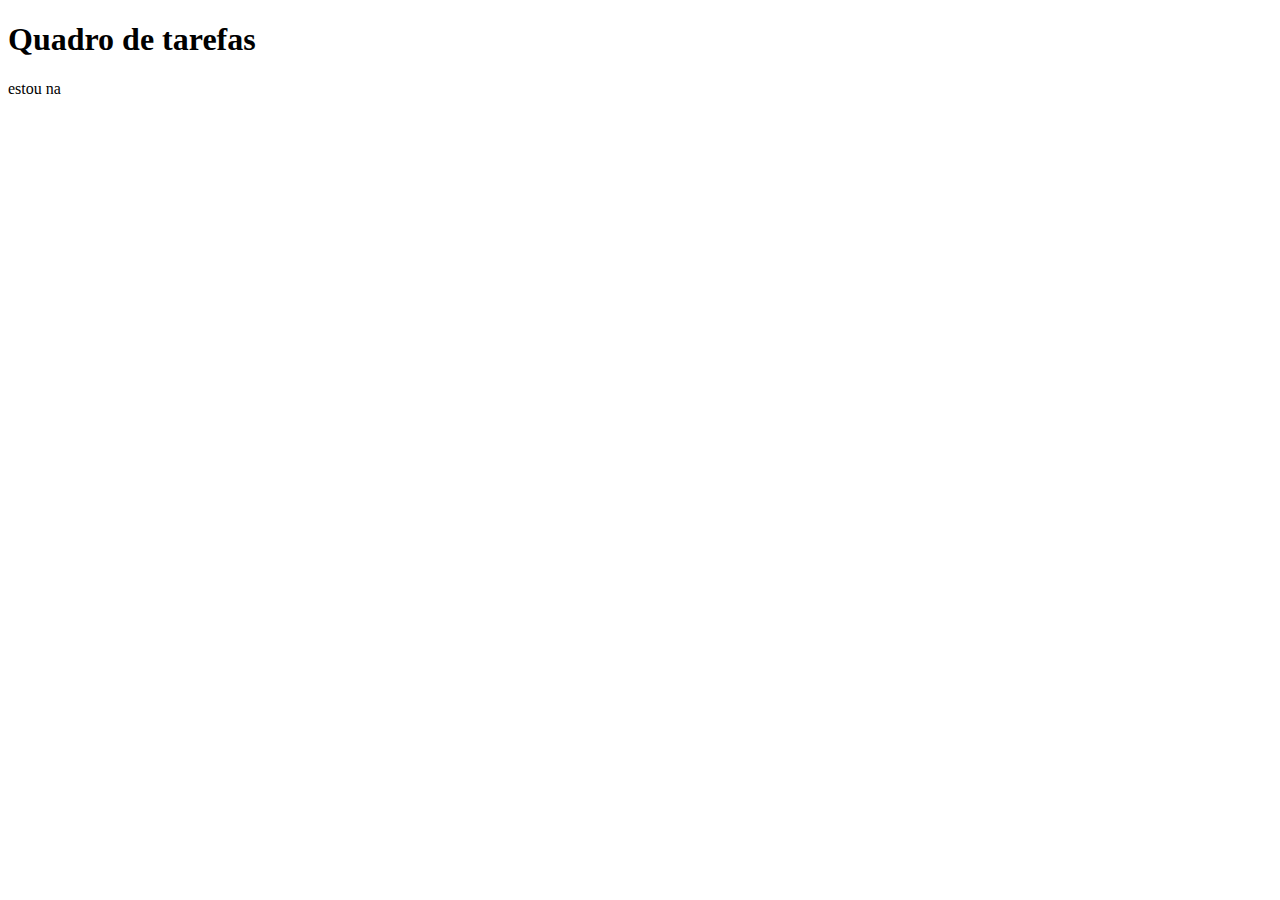
==== index.html @ 5ec5c33a "git do mac" ====
<!DOCTYPE html>
<html lang="en">
<head>
    <meta charset="UTF-8">
    <meta name="viewport" content="width=device-width, initial-scale=1.0">
    <title>Quadro de tarefas</title>
</head>
<body>
    <main>
        <h1>Quadro de tarefas</h1>
        <section>estou na <section>
    </main>
    
</body>
</html>
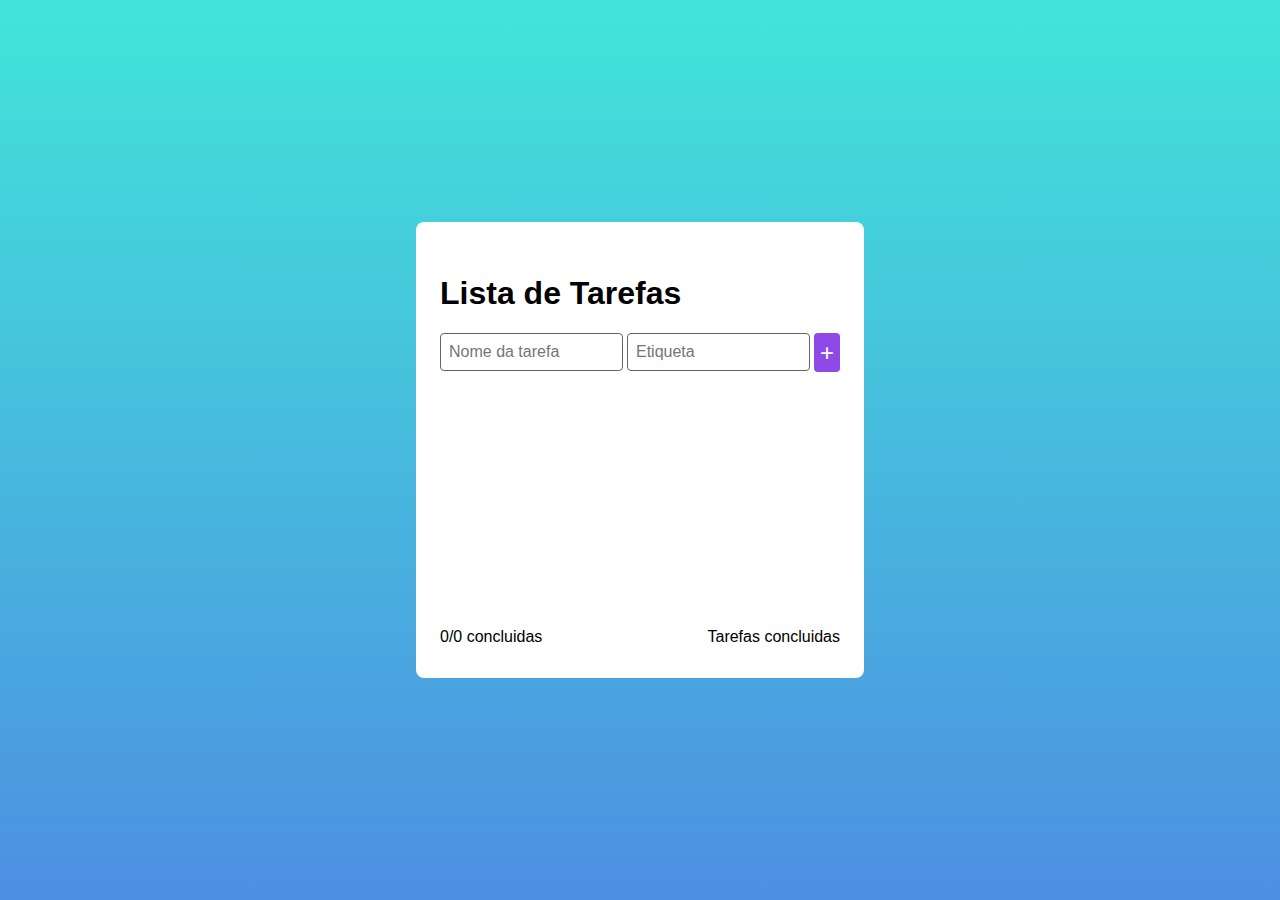
==== commit ea0ff3b1: "mudando" ====
--- a/index.html
+++ b/index.html
@@ -3,13 +3,36 @@
 <head>
     <meta charset="UTF-8">
     <meta name="viewport" content="width=device-width, initial-scale=1.0">
-    <title>Quadro de tarefas</title>
+    <title>Lista de tarefas</title>
+    <link rel="stylesheet" href="style.css">
+    <script src="./index.js"></script>
 </head>
 <body>
     <main>
-        <h1>Quadro de tarefas</h1>
-        <section>estou na <section>
+        <h1>Lista de Tarefas</h1>
+        <section id="create-todo-section">
+            <form id="create-todo-form">
+                <input 
+                    type="text" 
+                    id="description"
+                    name="description"
+                    class="input-description"
+                    aria-label="Nome da tarefa"
+                    placeholder="Nome da tarefa"
+                    />
+                    <input type="text" id="etiqueta" class="input-description" placeholder="Etiqueta"/>
+                    <button type="submit" id="save-task" aria-label="Cadastrar tarefa" class="add-task-btn">+</button>
+            </form>
+
+        </section>
+        <section class="todo-list-section">
+            <ul id="todo-list"></ul>
+        </section>
+        <footer id="todo-footer">
+        <!--   <button onclick="removeDoneTasks()" class="remove-done-tasks-btn"> -->
+                Tarefas concluidas
+            </button>
+        </footer>
     </main>
-    
 </body>
-</html>+</html>
--- a/style.css
+++ b/style.css
@@ -0,0 +1,164 @@
+html{
+    width: 100%;
+    height: 100%;
+    box-sizing: border-box;
+    font-size: 10px;
+    font-family: sans-serif;
+}
+body{
+    width: 100%;
+    height: 100%;
+    background: linear-gradient(#41e5d9, #4d8fe2);
+    margin: 0;
+    display: flex;
+    justify-content: center;
+    align-items: center;
+}
+
+h1{
+    font-size: 3.2rem;
+    margin: 0 0 1,6rem;
+}
+main{
+    width: 100%;
+    max-width: 40rem;
+    background: #fff;
+    border-radius: .8rem;
+    padding: 3.2rem 2.4rem;
+}
+
+.todo-list-section{
+    margin: 0.8rem 0 1.6rem;
+    min-height: 5rem;
+
+    & > ul {
+
+        padding-inline-start: 0rem;
+        height: 23rem;
+        overflow: auto;
+
+    }
+    & > ul > li {
+ 
+        list-style-type: none;
+        padding: 0.8rem 1.6rem;
+        font-size: 1.6rem;
+        border: #da5c3e;
+        background-color: #d4bebe;
+        display: flex;
+        justify-content: space-between;
+        position: relative;
+        margin-bottom: .8rem;
+
+}
+& > ul > li:last-child{
+    margin-bottom: 0;
+}
+& > ul > li > button{
+    width: 6.4rem;
+    height: 2.4rem;
+    background-color: #0d58e3  /* #e64c3c*/;
+    color: #fff;
+    border: none;
+    border-radius: .4rem;
+    cursor: pointer;
+    
+    &:hover{
+        
+        background: #da5c3e;
+       
+    }
+}
+
+}
+
+.checkbox-label-container{
+    display: flex;
+    align-items: center;
+    justify-content: center;
+
+    & > label{
+        cursor: pointer;
+    }
+    & > input{
+        margin-right: 0.8rem;
+        cursor: pointer;
+
+    }    
+}
+#create-todo-form{
+    font-size: 1.6rem;
+    display: flex;
+    flex-direction: row;
+    width: 100%;
+}
+.input-description{
+    height: 2rem;
+    width: 100%;
+    font-size: 1.6rem;
+    border-radius: .4rem;
+    margin-right: .4rem;
+    outline: 0;
+    border: 1px solid #646464;
+    padding: .8rem;
+
+    &:focus {
+        border: 1px #5eb7f6;
+        
+    }
+}
+.add-task-btn{
+    
+    box-sizing: border-box;
+    height: 3.9rem;
+    width: 3.6rem;
+    color: #fff;
+    background: #8f49e7;
+    border: none;
+    border-radius: .4rem;
+    font-size: 2.4rem;
+    cursor: pointer;
+
+    &:hover{
+        opacity: .8;
+    }
+}
+
+
+.add-task-btn:disabled {
+    
+    background-color: #d9d9d9;
+    cursor:  not-allowed;
+
+
+    &:hover{
+        opacity: .8;
+    }
+
+}
+
+
+.remove-done-tasks-btn{
+    box-sizing: border-box;
+    height: 3.6rem;
+    color: #fff;
+    background: #8f49e7;
+    border: none;
+    border-radius: .5rem;
+    cursor: pointer;
+    padding: 0 1.6rem;
+
+    &:hover{
+        opacity: .8;
+    }
+
+}
+
+footer{
+    width: 100%;
+    display: flex;
+    flex-direction: row-reverse;
+    justify-content: space-between;
+    font-size: 1.6rem;
+    align-items: center;
+}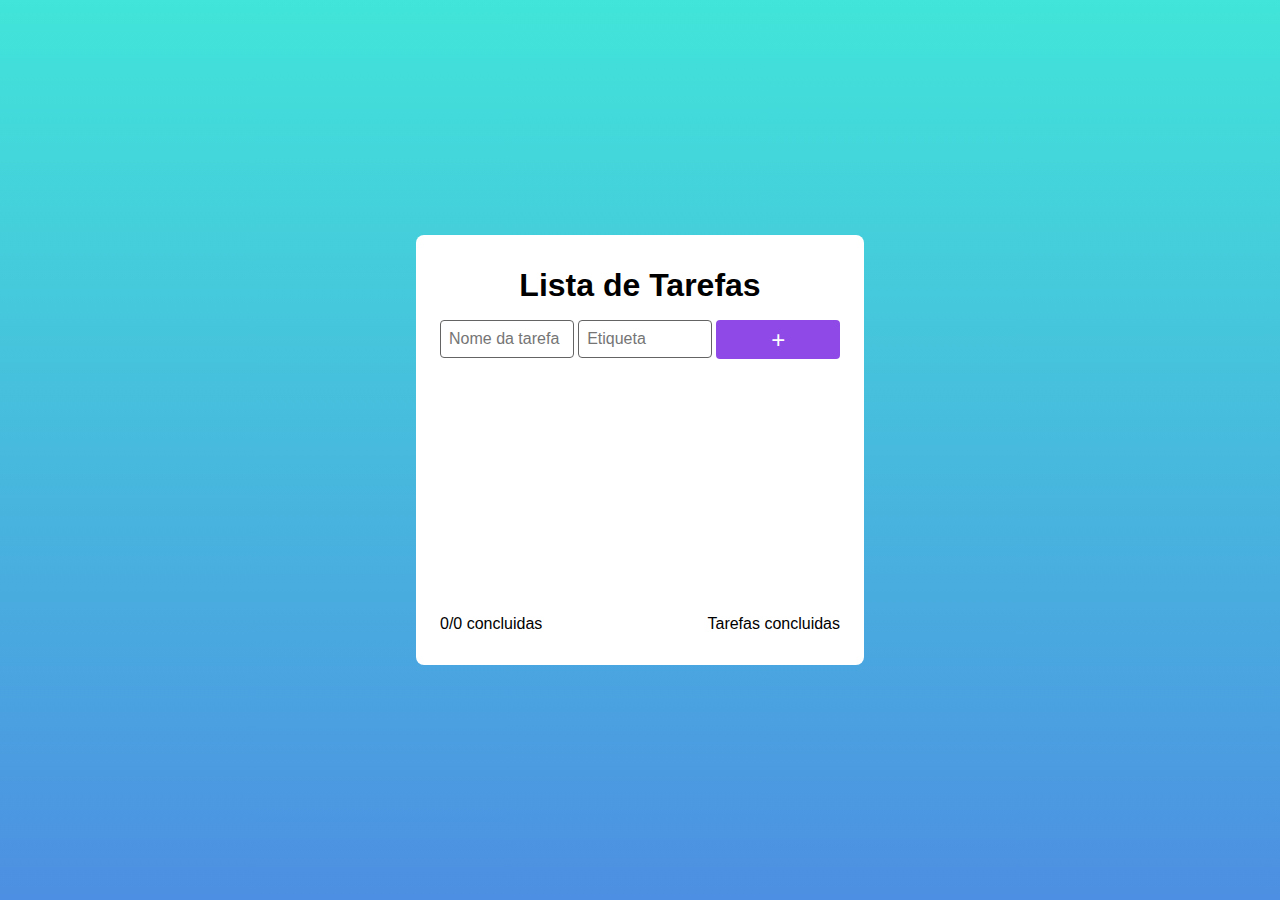
==== commit adf0bfad: "responsivo" ====
--- a/index.html
+++ b/index.html
@@ -9,8 +9,8 @@
 </head>
 <body>
     <main>
-        <h1>Lista de Tarefas</h1>
-        <section id="create-todo-section">
+        <h1 style="text-align: center;">Lista de Tarefas</h1>
+        <section id="create-todo-section" style="text-align: center;">
             <form id="create-todo-form">
                 <input 
                     type="text" 
@@ -19,13 +19,14 @@
                     class="input-description"
                     aria-label="Nome da tarefa"
                     placeholder="Nome da tarefa"
+                    style="width: 80%;"
                     />
-                    <input type="text" id="etiqueta" class="input-description" placeholder="Etiqueta"/>
-                    <button type="submit" id="save-task" aria-label="Cadastrar tarefa" class="add-task-btn">+</button>
-            </form>
+                    <input type="text" id="etiqueta" class="input-description" placeholder="Etiqueta" style="width: 80%;"/>
+                    <button type="submit" id="save-task" aria-label="Cadastrar tarefa" class="add-task-btn" style="width: 80%;">+</button>
+                </form>
 
         </section>
-        <section class="todo-list-section">
+        <section class="todo-list-section" style="max-width: 100%;">
             <ul id="todo-list"></ul>
         </section>
         <footer id="todo-footer">
--- a/style.css
+++ b/style.css
@@ -1,11 +1,12 @@
-html{
+html {
     width: 100%;
     height: 100%;
     box-sizing: border-box;
     font-size: 10px;
     font-family: sans-serif;
 }
-body{
+
+body {
     width: 100%;
     height: 100%;
     background: linear-gradient(#41e5d9, #4d8fe2);
@@ -15,84 +16,78 @@
     align-items: center;
 }
 
-h1{
+h1 {
     font-size: 3.2rem;
-    margin: 0 0 1,6rem;
+    margin: 0 0 1.6rem;
 }
-main{
+
+main {
     width: 100%;
-    max-width: 40rem;
+    max-width: 40rem; 
     background: #fff;
     border-radius: .8rem;
     padding: 3.2rem 2.4rem;
 }
 
-.todo-list-section{
+.todo-list-section {
     margin: 0.8rem 0 1.6rem;
     min-height: 5rem;
+}
 
-    & > ul {
+.todo-list-section > ul {
+    padding-inline-start: 0rem;
+    height: 23rem;
+    overflow: auto;
+}
 
-        padding-inline-start: 0rem;
-        height: 23rem;
-        overflow: auto;
+.todo-list-section > ul > li {
+    padding: 0.8rem 1.6rem;
+    font-size: 1.6rem;
+    display: flex;
+    justify-content: space-between;
+    position: relative;
+    margin-bottom: .8rem;
+    border: 2px solid #d4bebe;
+    border-radius: .8rem;
+}
 
-    }
-    & > ul > li {
- 
-        list-style-type: none;
-        padding: 0.8rem 1.6rem;
-        font-size: 1.6rem;
-        border: #da5c3e;
-        background-color: #d4bebe;
-        display: flex;
-        justify-content: space-between;
-        position: relative;
-        margin-bottom: .8rem;
-
-}
-& > ul > li:last-child{
+.todo-list-section > ul > li:last-child {
     margin-bottom: 0;
 }
-& > ul > li > button{
+
+.todo-list-section > ul > li > button {
     width: 6.4rem;
     height: 2.4rem;
-    background-color: #0d58e3  /* #e64c3c*/;
+    background-color: #0d58e3;
     color: #fff;
     border: none;
     border-radius: .4rem;
     cursor: pointer;
-    
-    &:hover{
-        
-        background: #da5c3e;
-       
-    }
 }
 
-}
-
-.checkbox-label-container{
+.checkbox-label-container {
     display: flex;
     align-items: center;
     justify-content: center;
+}
 
-    & > label{
-        cursor: pointer;
-    }
-    & > input{
-        margin-right: 0.8rem;
-        cursor: pointer;
+.checkbox-label-container > label {
+    cursor: pointer;
+}
 
-    }    
+.checkbox-label-container > input {
+    margin-right: 0.8rem;
+    cursor: pointer;
 }
-#create-todo-form{
+
+#create-todo-form {
     font-size: 1.6rem;
     display: flex;
     flex-direction: row;
     width: 100%;
 }
-.input-description{
+
+.input-description {
     height: 2rem;
     width: 100%;
     font-size: 1.6rem;
@@ -101,14 +96,9 @@
     outline: 0;
     border: 1px solid #646464;
     padding: .8rem;
+}
 
-    &:focus {
-        border: 1px #5eb7f6;
-        
-    }
-}
-.add-task-btn{
-    
+.add-task-btn {
     box-sizing: border-box;
     height: 3.9rem;
     width: 3.6rem;
@@ -118,27 +108,14 @@
     border-radius: .4rem;
     font-size: 2.4rem;
     cursor: pointer;
-
-    &:hover{
-        opacity: .8;
-    }
 }
 
-
 .add-task-btn:disabled {
-    
     background-color: #d9d9d9;
-    cursor:  not-allowed;
-
-
-    &:hover{
-        opacity: .8;
-    }
-
+    cursor: not-allowed;
 }
 
-
-.remove-done-tasks-btn{
+.remove-done-tasks-btn {
     box-sizing: border-box;
     height: 3.6rem;
     color: #fff;
@@ -147,18 +124,60 @@
     border-radius: .5rem;
     cursor: pointer;
     padding: 0 1.6rem;
-
-    &:hover{
-        opacity: .8;
-    }
-
 }
 
-footer{
+footer {
     width: 100%;
     display: flex;
     flex-direction: row-reverse;
     justify-content: space-between;
     font-size: 1.6rem;
     align-items: center;
-}+}
+
+@media screen and (max-width: 680px) {
+    footer {
+        flex-direction: column;
+        align-items: center;
+        background-color: #da5c3e;
+    }
+
+    #create-todo-form {
+        display: flex;
+        flex-direction: column;
+        width: 100%;
+        align-items: center;      
+    }   
+
+    .add-task-btn {
+        width: 100%;
+        color: #fff;
+        background: #8f49e7;
+        border: none;
+        border-radius: .4rem;
+        font-size: 2.4rem;
+        cursor: pointer;
+    }
+
+    .input-description {
+        margin-bottom: .8rem;
+    }
+
+    .todo-list-section > ul > li {
+        display: flex;
+        flex-direction: column;
+    }
+
+
+
+
+    .todo-list-section > ul > li > button {
+        width: 6.4rem;
+        height: 2.4rem;
+        background-color: #e30d6a;
+        color: #fff;
+        border: none;
+        border-radius: .4rem;
+        cursor: pointer;
+    }
+}
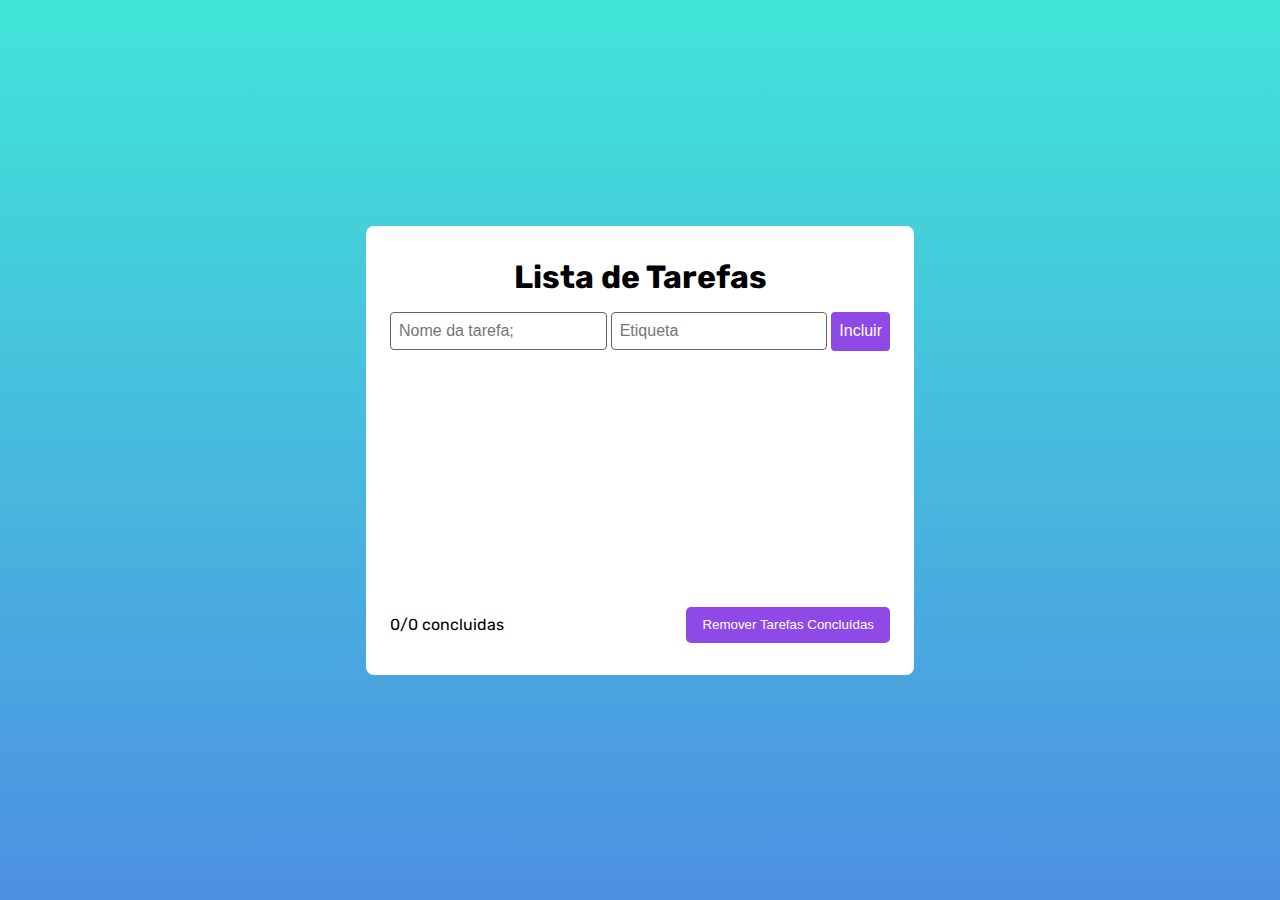
==== commit 8eda8137: "final" ====
--- a/index.html
+++ b/index.html
@@ -4,7 +4,9 @@
     <meta charset="UTF-8">
     <meta name="viewport" content="width=device-width, initial-scale=1.0">
     <title>Lista de tarefas</title>
+    <link href="https://fonts.googleapis.com/css2?family=Rubik:wght@400;500;700&display=swap" rel="stylesheet">
     <link rel="stylesheet" href="style.css">
+
     <script src="./index.js"></script>
 </head>
 <body>
@@ -18,11 +20,11 @@
                     name="description"
                     class="input-description"
                     aria-label="Nome da tarefa"
-                    placeholder="Nome da tarefa"
-                    style="width: 80%;"
-                    />
-                    <input type="text" id="etiqueta" class="input-description" placeholder="Etiqueta" style="width: 80%;"/>
-                    <button type="submit" id="save-task" aria-label="Cadastrar tarefa" class="add-task-btn" style="width: 80%;">+</button>
+                    placeholder="Nome da tarefa;"
+                     />
+                    <input type="text" id="etiqueta" class="input-description" placeholder="Etiqueta" /> 
+                    <button type="submit" id="save-task" aria-label="Cadastrar tarefa" class="add-task-btn">Incluir</button>
+
                 </form>
 
         </section>
@@ -30,8 +32,8 @@
             <ul id="todo-list"></ul>
         </section>
         <footer id="todo-footer">
-        <!--   <button onclick="removeDoneTasks()" class="remove-done-tasks-btn"> -->
-                Tarefas concluidas
+            <button onclick="removeDoneTasks()" class="remove-done-tasks-btn">
+                Remover Tarefas Concluídas
             </button>
         </footer>
     </main>
--- a/style.css
+++ b/style.css
@@ -3,7 +3,7 @@
     height: 100%;
     box-sizing: border-box;
     font-size: 10px;
-    font-family: sans-serif;
+    font-family: 'Rubik', sans-serif;
 }
 
 body {
@@ -23,7 +23,8 @@
 
 main {
     width: 100%;
-    max-width: 40rem; 
+    max-width: 50rem; 
+    height: auto;
     background: #fff;
     border-radius: .8rem;
     padding: 3.2rem 2.4rem;
@@ -45,6 +46,7 @@
     font-size: 1.6rem;
     display: flex;
     justify-content: space-between;
+    align-items: center;
     position: relative;
     margin-bottom: .8rem;
     border: 2px solid #d4bebe;
@@ -56,23 +58,109 @@
 }
 
 .todo-list-section > ul > li > button {
-    width: 6.4rem;
+    width: 5.4rem;
     height: 2.4rem;
-    background-color: #0d58e3;
-    color: #fff;
     border: none;
     border-radius: .4rem;
     cursor: pointer;
+    margin-left: 0.5rem;
+    display: inline-flex;
+    align-items: center;
+    justify-content: center;
+    vertical-align: middle;
+}
+
+#save-task{
+    width: 8rem;
+}
+
+.button-container {
+    display: flex;
+    justify-content: flex-end;
+    gap: 0.5rem;
+}
+
+    .edit-task-btn,
+    .remove-task-btn {
+        width: 6.2rem; 
+        height: 2.2rem;
+        color: #fff;
+        border: none;
+        border-radius: .4rem;
+        cursor: pointer;
+        margin: 0.5rem 0.3rem;
+        display: inline-block;
+        vertical-align: middle;
+        font-size: 1.4rem;
+    }
+
+    .edit-task-btn {
+        background-color: #4CAF50;
+    }
+
+    .edit-task-btn:hover {
+        background-color: #45a049;
+    }
+
+.remove-task-btn {
+    background-color: #0d58e3;
+    position: relative;
+}
+
+.remove-task-btn.concluido {
+    background-color: #4CAF50;
+}
+
+.remove-task-btn.concluido::after {
+    content: "✓";
+    color: white;
+    font-size: 1.2rem;
+    position: absolute;
+    left: 50%;
+    top: 50%;
+    transform: translate(-50%, -50%);
+}
+
+.task-concluida {
+    background-color: #e8f5e9;
+    border-color: #4CAF50;
+}
+
+.transicao-suave {
+    transition: all 0.3s ease;
+}
+
+.editable-task {
+    border: 1px solid #ccc;
+    padding: 0.2rem;
+    border-radius: 0.3rem;
+    min-width: 150px;
 }
 
 .checkbox-label-container {
     display: flex;
     align-items: center;
     justify-content: center;
+    padding-bottom: 1rem;
 }
 
 .checkbox-label-container > label {
     cursor: pointer;
+}
+
+.text-taxado {
+    text-decoration: line-through;
+}
+
+.task-etiqueta {
+    background-color: #f0f0f0;
+    padding: 0.2rem 0.5rem;
+    border-radius: 0.3rem;
+    font-size: 1.4rem;
+    color: #333;
+    display: block;
+    margin-top: 0.3rem;
+    width: fit-content;
 }
 
 .checkbox-label-container > input {
@@ -99,15 +187,16 @@
 }
 
 .add-task-btn {
-    box-sizing: border-box;
+    box-sizing: border-box; 
     height: 3.9rem;
-    width: 3.6rem;
+    width: 5.2rem; 
     color: #fff;
     background: #8f49e7;
     border: none;
     border-radius: .4rem;
-    font-size: 2.4rem;
-    cursor: pointer;
+    font-size: 1.6rem;
+    cursor: pointer;
+    padding: 0 0.8rem;
 }
 
 .add-task-btn:disabled {
@@ -139,7 +228,18 @@
     footer {
         flex-direction: column;
         align-items: center;
-        background-color: #da5c3e;
+        background-color:  #a1f5f0;
+        border-radius: .8rem;
+    }
+
+    #create-todo-section{
+        width: 100%;
+    }
+    
+    .remove-done-tasks-btn {
+        margin: 1rem auto;
+        display: block;
+        width: 80%;
     }
 
     #create-todo-form {
@@ -148,6 +248,10 @@
         width: 100%;
         align-items: center;      
     }   
+
+    #save-task{
+        width: 100%;
+    }
 
     .add-task-btn {
         width: 100%;
@@ -160,24 +264,31 @@
     }
 
     .input-description {
-        margin-bottom: .8rem;
+        width: 100%;
+        margin-bottom: .4rem;
     }
 
     .todo-list-section > ul > li {
         display: flex;
         flex-direction: column;
-    }
-
-
-
-
-    .todo-list-section > ul > li > button {
-        width: 6.4rem;
-        height: 2.4rem;
-        background-color: #e30d6a;
-        color: #fff;
-        border: none;
-        border-radius: .4rem;
-        cursor: pointer;
-    }
-}
+        align-items: flex-start;
+    }
+
+    .button-container {
+        display: flex;
+        justify-content: center;
+        gap: 0.5rem;
+        flex-wrap: nowrap;
+        width: 100%;
+    }
+    
+    .button-container {
+        display: flex;
+        justify-content: center;
+        gap: 0.5rem;
+    }
+    
+    .edit-task-btn {
+        margin-bottom: 0.8rem;
+    }
+}
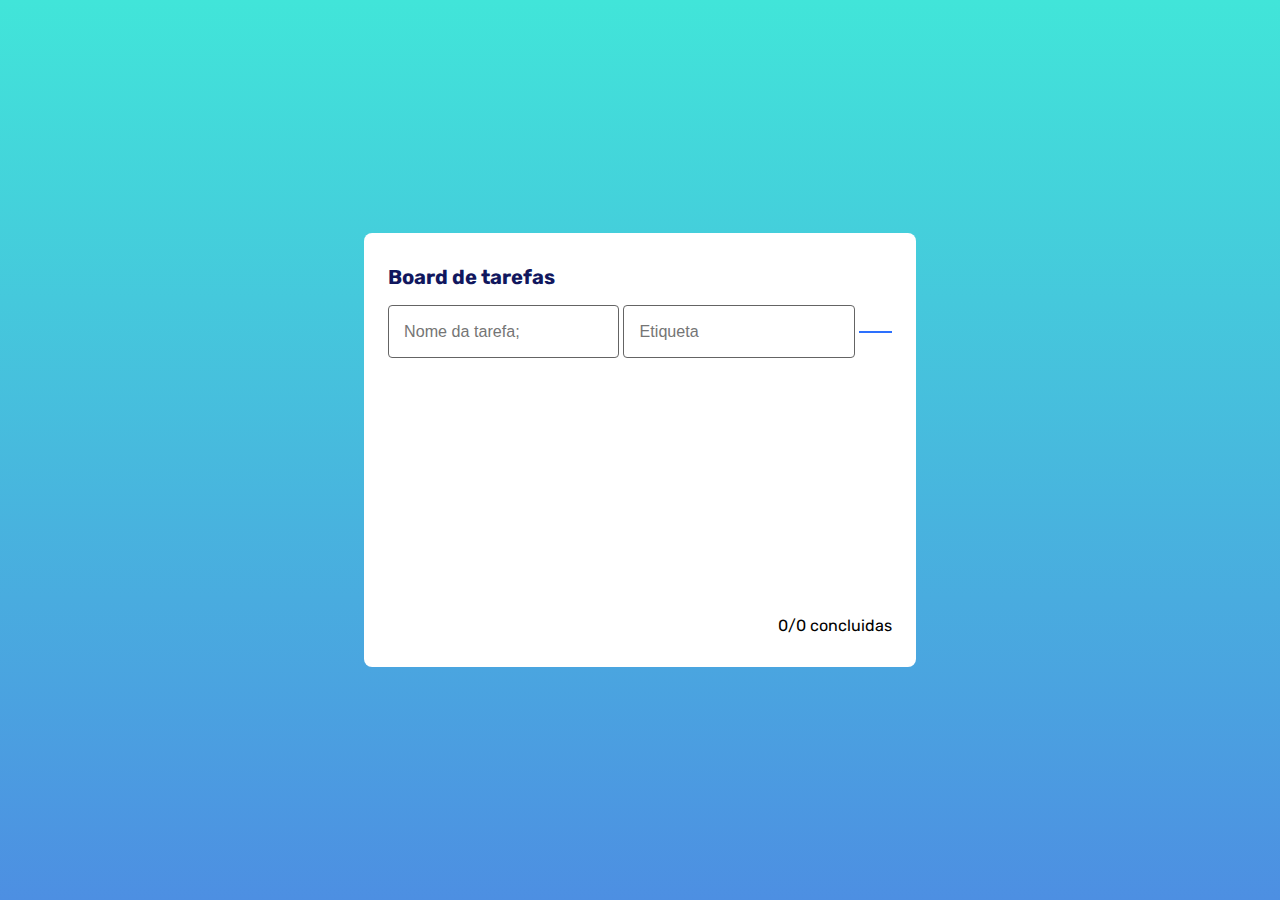
==== commit b2f47878: "acerto figma" ====
--- a/index.html
+++ b/index.html
@@ -1,5 +1,6 @@
 <!DOCTYPE html>
-<html lang="en">
+<html lang="pt-BR">
+
 <head>
     <meta charset="UTF-8">
     <meta name="viewport" content="width=device-width, initial-scale=1.0">
@@ -11,7 +12,8 @@
 </head>
 <body>
     <main>
-        <h1 style="text-align: center;">Lista de Tarefas</h1>
+        <h1 style="text-align: left;">Board de tarefas</h1>
+
         <section id="create-todo-section" style="text-align: center;">
             <form id="create-todo-form">
                 <input 
@@ -23,7 +25,8 @@
                     placeholder="Nome da tarefa;"
                      />
                     <input type="text" id="etiqueta" class="input-description" placeholder="Etiqueta" /> 
-                    <button type="submit" id="save-task" aria-label="Cadastrar tarefa" class="add-task-btn">Incluir</button>
+                    <button type="submit" id="save-task" aria-label="Cadastrar tarefa" class="add-task-btn"></button>
+
 
                 </form>
 
@@ -32,10 +35,8 @@
             <ul id="todo-list"></ul>
         </section>
         <footer id="todo-footer">
-            <button onclick="removeDoneTasks()" class="remove-done-tasks-btn">
-                Remover Tarefas Concluídas
-            </button>
         </footer>
+
     </main>
 </body>
 </html>
--- a/style.css
+++ b/style.css
@@ -2,7 +2,7 @@
     width: 100%;
     height: 100%;
     box-sizing: border-box;
-    font-size: 10px;
+    font-size: .63rem;
     font-family: 'Rubik', sans-serif;
 }
 
@@ -17,8 +17,11 @@
 }
 
 h1 {
-    font-size: 3.2rem;
+    width: 20,75rem;
+    height: 2,94;
+    font-size: 2,5rem;
     margin: 0 0 1.6rem;
+    color: #11175E;
 }
 
 main {
@@ -57,99 +60,67 @@
     margin-bottom: 0;
 }
 
+.task-description {
+    font-size: 1.6rem;
+    color: #333;
+    margin-right: 1rem;
+    flex-grow: 1;
+}
+
 .todo-list-section > ul > li > button {
-    width: 5.4rem;
-    height: 2.4rem;
+    width: 3.6rem;
+    height: 3.6rem;
+    border: none;
+    border-radius: 50%;
+    cursor: pointer;
+    margin-left: 0.5rem;
+    display: inline-flex;
+    align-items: center;
+    justify-content: center;
+    vertical-align: middle;
+    padding: 0;
+}
+
+#save-task {
+    width: 8rem;
+}
+
+#create-todo-form {
+    display: flex;
+    flex-direction: column;
+    width: 100%;
+    align-items: center;      
+}   
+
+.button-container {
+    display: flex;
+    justify-content: flex-end;
+    gap: 0.5rem;
+}
+
+.remove-task-btn {
+    width: 6.2rem; 
+    height: 2.2rem;
+    color: #fff;
     border: none;
     border-radius: .4rem;
     cursor: pointer;
-    margin-left: 0.5rem;
-    display: inline-flex;
-    align-items: center;
-    justify-content: center;
+    margin: 0.5rem 0.3rem;
+    display: inline-block;
     vertical-align: middle;
-}
-
-#save-task{
-    width: 8rem;
-}
-
-.button-container {
-    display: flex;
-    justify-content: flex-end;
-    gap: 0.5rem;
-}
-
-    .edit-task-btn,
-    .remove-task-btn {
-        width: 6.2rem; 
-        height: 2.2rem;
-        color: #fff;
-        border: none;
-        border-radius: .4rem;
-        cursor: pointer;
-        margin: 0.5rem 0.3rem;
-        display: inline-block;
-        vertical-align: middle;
-        font-size: 1.4rem;
-    }
-
-    .edit-task-btn {
-        background-color: #4CAF50;
-    }
-
-    .edit-task-btn:hover {
-        background-color: #45a049;
-    }
-
-.remove-task-btn {
+    font-size: 1.4rem;
     background-color: #0d58e3;
     position: relative;
-}
-
-.remove-task-btn.concluido {
-    background-color: #4CAF50;
-}
-
-.remove-task-btn.concluido::after {
-    content: "✓";
-    color: white;
-    font-size: 1.2rem;
-    position: absolute;
-    left: 50%;
-    top: 50%;
-    transform: translate(-50%, -50%);
-}
-
-.task-concluida {
-    background-color: #e8f5e9;
-    border-color: #4CAF50;
-}
-
-.transicao-suave {
     transition: all 0.3s ease;
 }
 
-.editable-task {
-    border: 1px solid #ccc;
-    padding: 0.2rem;
-    border-radius: 0.3rem;
-    min-width: 150px;
-}
-
-.checkbox-label-container {
-    display: flex;
-    align-items: center;
-    justify-content: center;
-    padding-bottom: 1rem;
-}
-
-.checkbox-label-container > label {
-    cursor: pointer;
-}
-
-.text-taxado {
-    text-decoration: line-through;
+.remove-task-btn:hover {
+    background-color: #0a45b0;
+}
+
+.remove-task-btn:active {
+    transform: scale(0.95);
+    box-shadow: 0 2px 4px rgba(0,0,0,0.2);
 }
 
 .task-etiqueta {
@@ -163,9 +134,33 @@
     width: fit-content;
 }
 
-.checkbox-label-container > input {
-    margin-right: 0.8rem;
-    cursor: pointer;
+.task-concluida {
+    background-color: #e8f5e9;
+    border-color: #4CAF50;
+}
+
+.concluido {
+    background-color: #4CAF50;
+    border-radius: 50%;
+    width: 3.2rem;
+    height: 3.2rem;
+    position: relative;
+    text-indent: -9999px;
+}
+
+.concluido::after {
+    content: "✓";
+    color: white;
+    font-size: 2rem;
+    position: absolute;
+    left: 50%;
+    top: 50%;
+    transform: translate(-50%, -50%);
+}
+
+.text-taxado {
+    text-decoration: line-through;
+    color: #666;
 }
 
 #create-todo-form {
@@ -176,43 +171,51 @@
 }
 
 .input-description {
-    height: 2rem;
+    height: 3rem;
     width: 100%;
     font-size: 1.6rem;
     border-radius: .4rem;
     margin-right: .4rem;
     outline: 0;
     border: 1px solid #646464;
-    padding: .8rem;
+    padding: 1rem 1.5rem 1rem 1.5rem;
 }
 
 .add-task-btn {
-    box-sizing: border-box; 
-    height: 3.9rem;
-    width: 5.2rem; 
-    color: #fff;
-    background: #8f49e7;
-    border: none;
-    border-radius: .4rem;
-    font-size: 1.6rem;
+    box-sizing: border-box;
+    width: 2,93rem;
+    height: 2,87;
+    background: #2D70FD;
+    border: 1px solid #2D70FD;
+    border-radius: 0,25rem;
+    color: white;
     cursor: pointer;
-    padding: 0 0.8rem;
+    display: flex;
+    align-items: center;
+    justify-content: center;
+    padding: 0;
+    position: relative;
+}
+
+.add-task-btn::before {
+    content: "";
+    position: absolute;
+    width: 1rem;
+    height: 0,12rem;
+    background: white;
+}
+
+.add-task-btn::after {
+    content: "";
+    position: absolute;
+    width: 0,12rem;
+    height: 1rem;
+    background: white;
 }
 
 .add-task-btn:disabled {
     background-color: #d9d9d9;
     cursor: not-allowed;
-}
-
-.remove-done-tasks-btn {
-    box-sizing: border-box;
-    height: 3.6rem;
-    color: #fff;
-    background: #8f49e7;
-    border: none;
-    border-radius: .5rem;
-    cursor: pointer;
-    padding: 0 1.6rem;
 }
 
 footer {
@@ -228,18 +231,12 @@
     footer {
         flex-direction: column;
         align-items: center;
-        background-color:  #a1f5f0;
+        background-color: #a1f5f0;
         border-radius: .8rem;
     }
 
-    #create-todo-section{
-        width: 100%;
-    }
-    
-    .remove-done-tasks-btn {
-        margin: 1rem auto;
-        display: block;
-        width: 80%;
+    #create-todo-section {
+        width: 100%;
     }
 
     #create-todo-form {
@@ -249,7 +246,7 @@
         align-items: center;      
     }   
 
-    #save-task{
+    #save-task {
         width: 100%;
     }
 
@@ -281,14 +278,4 @@
         flex-wrap: nowrap;
         width: 100%;
     }
-    
-    .button-container {
-        display: flex;
-        justify-content: center;
-        gap: 0.5rem;
-    }
-    
-    .edit-task-btn {
-        margin-bottom: 0.8rem;
-    }
-}
+}
